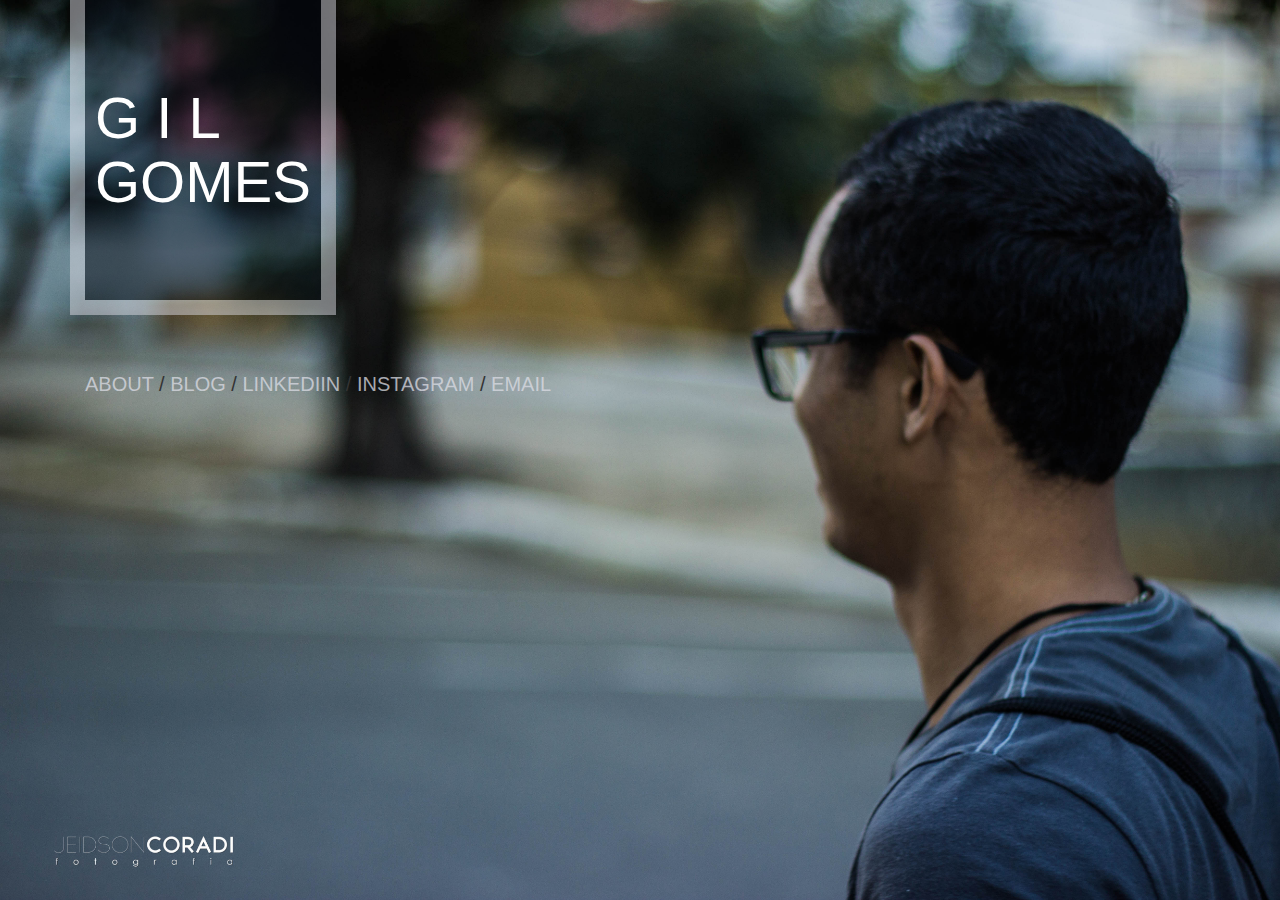
==== index.html @ 55b46afb "gilgomes.com.br" ====
<!DOCTYPE html>
<html>
<head>
  <title></title>
  <link href="https://maxcdn.bootstrapcdn.com/bootstrap/3.3.6/css/bootstrap.min.css" rel="stylesheet" />
  <link rel="stylesheet" type="text/css" href="stylish.css">

  <style type="text/css">
    .header {
      display: table;
      position: relative;
      width: 100%;
      height: 100%;
      background: url('bg.jpg') no-repeat center center scroll;
      -webkit-background-size: cover;
      -moz-background-size: cover;
      background-size: cover;
      -o-background-size: cover;
    }
  </style>
</head>
<body class="header">
  <div class="container">
    <div class="col-sm-6">
      <header>
        <div class="background white-shadow">
          <h2 class="title">
            G I L<br />
            GOMES
          </h2>
        </div>
      </header>
      <section class="links">
        <span><a href="about.html">ABOUT</a></span> / <span><a href="http://blog.gilgomes.com.br">BLOG</a></span> / <span><a href="https://br.linkedin.com/in/gilgomes
">LINKEDIIN</a></span> / <span><a href="https://www.instagram.com/gilgomesp/">INSTAGRAM</a></span> / <span><a href="mailto:gilgomesp@gmail.com">EMAIL</a></span>
      </section>
    </div>
  </div>
</body>
</html>
---- stylish.css ----
html, body {
    font-family: "Source Sans Pro","Helvetica Neue",Helvetica,Arial,sans-serif;
    width: 100%;
    height: 100%;
}

h2.title{
  font-family: 14px "Lato", "Helvetica", "Arial", sans-serif;
  font-size: 58px;
  text-transform: uppercase;
  display: initial;
  color: #FFFFFF;
}

.background{
  background: rgba(5, 10, 20, 0.5);
  padding: 0 10px;
  font-weight: 100;
  display: table-cell;
  vertical-align: middle;
  height: 300px;
}

.white-shadow{
  -webkit-box-shadow: 0 0 0 15px rgba(219, 220, 228, 0.5);
  -moz-box-shadow: 0 0 0 15px rgba(219, 220, 228, 0.5);
  -o-box-shadow: 0 0 0 15px rgba(219, 220, 228, 0.5);
  box-shadow: 0 0 0 15px rgba(219, 220, 228, 0.5);
}

.black-shadow{
  -webkit-box-shadow: 0 0 0 15px rgba(0, 0, 0, 0.5);
  -moz-box-shadow: 0 0 0 15px rgba(0, 0, 0, 0.5);
  -o-box-shadow: 0 0 0 15px rgba(0, 0, 0, 0.5);
  box-shadow: 0 0 0 15px rgba(0, 0, 0, 0.5);
}

.links{
  margin-top: 70px;
  font-size:20px;
}

.links span{
    color: rgba(219, 220, 228, 0.75);
}

.links a{
  color: rgba(219, 220, 228, 0.75);
}

.about{
  color: #FFF;
  font-size: 18px;
  line-height: 32px;
  padding: 23px;
}
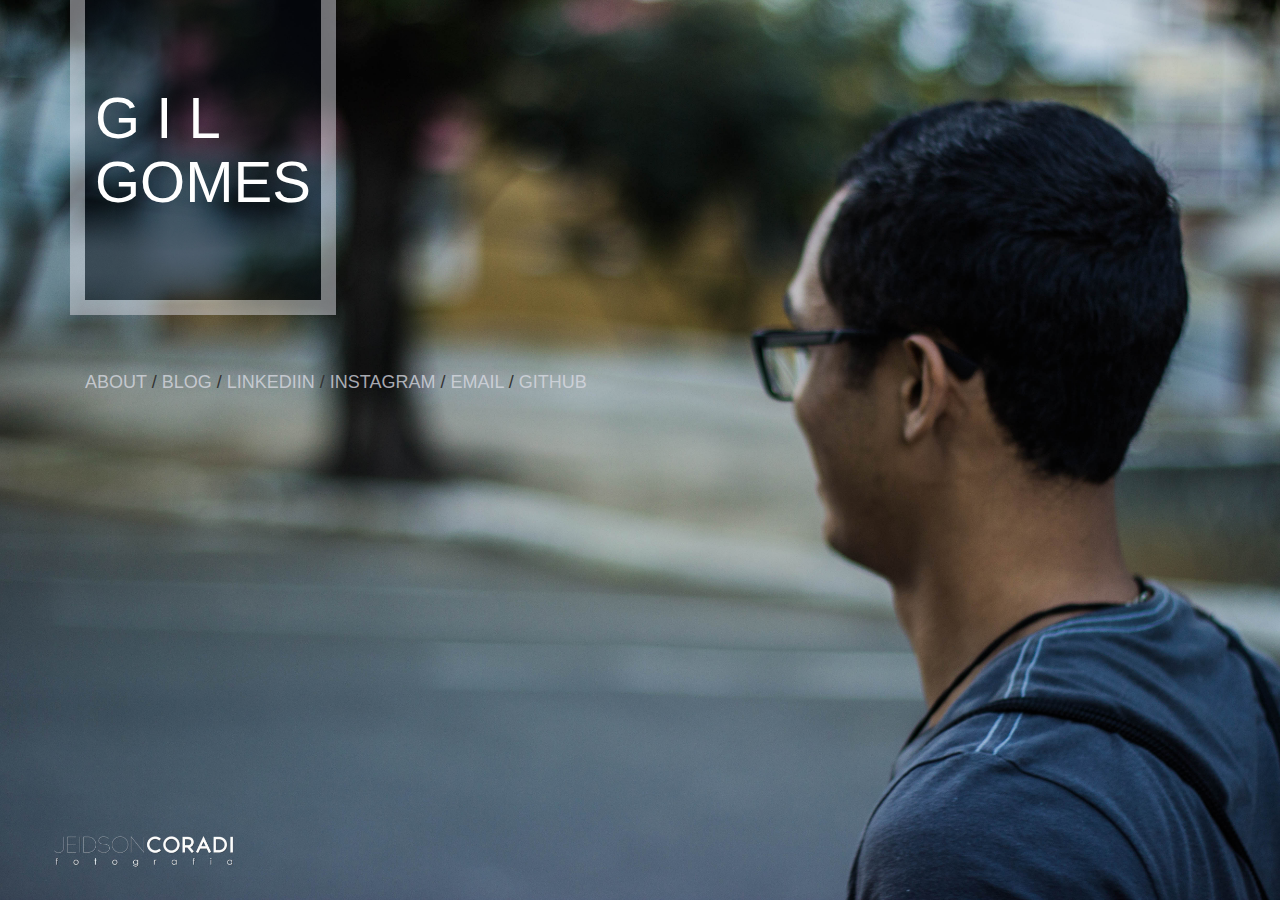
==== commit b3e8d63b: "github link and reduced bio" ====
--- a/index.html
+++ b/index.html
@@ -31,8 +31,8 @@
         </div>
       </header>
       <section class="links">
-        <span><a href="about.html">ABOUT</a></span> / <span><a href="http://blog.gilgomes.com.br">BLOG</a></span> / <span><a href="https://br.linkedin.com/in/gilgomes
-">LINKEDIIN</a></span> / <span><a href="https://www.instagram.com/gilgomesp/">INSTAGRAM</a></span> / <span><a href="mailto:gilgomesp@gmail.com">EMAIL</a></span>
+        <span><a href="about">ABOUT</a></span> / <span><a href="http://blog.gilgomes.com.br">BLOG</a></span> / <span><a href="https://br.linkedin.com/in/gilgomes
+">LINKEDIIN</a></span> / <span><a href="https://www.instagram.com/gilgomesp/">INSTAGRAM</a></span> / <span><a href="mailto:gilgomesp@gmail.com">EMAIL</a></span> / <span><a href="https://github.com/gil27">GITHUB</a></span>
       </section>
     </div>
   </div>
--- a/stylish.css
+++ b/stylish.css
@@ -37,7 +37,7 @@
 
 .links{
   margin-top: 70px;
-  font-size:20px;
+  font-size: 18px;
 }
 
 .links span{
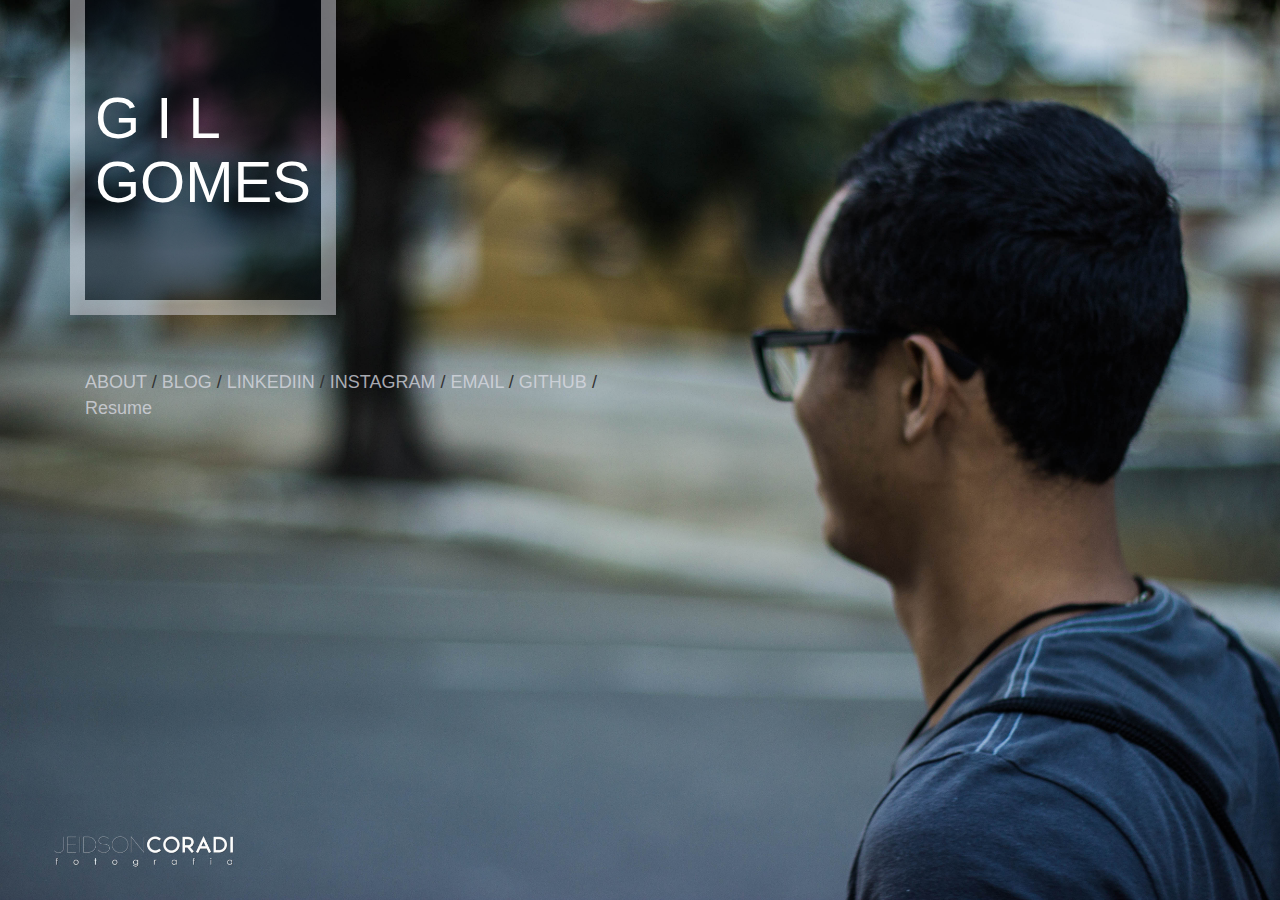
==== commit 34065754: "adding resume" ====
--- a/index.html
+++ b/index.html
@@ -32,8 +32,8 @@
       </header>
       <section class="links">
         <span><a href="about">ABOUT</a></span> / <span><a href="http://blog.gilgomes.com.br">BLOG</a></span> / <span><a href="https://br.linkedin.com/in/gilgomes
-">LINKEDIIN</a></span> / <span><a href="https://www.instagram.com/gilgomesp/">INSTAGRAM</a></span> / <span><a href="mailto:gilgomesp@gmail.com">EMAIL</a></span> / <span><a href="https://github.com/gil27">GITHUB</a></span>
-      </section>
+">LINKEDIIN</a></span> / <span><a href="https://www.instagram.com/gilgomesp/">INSTAGRAM</a></span> / <span><a href="mailto:gilgomesp@gmail.com">EMAIL</a></span> / <span><a href="https://github.com/gil27">GITHUB</a></span> / <span><a href="https://www.dropbox.com/s/hue1uqfvplnks9o/resume-en-site.pdf?dl=0">Resume</a></span>
+</section>
     </div>
   </div>
 </body>
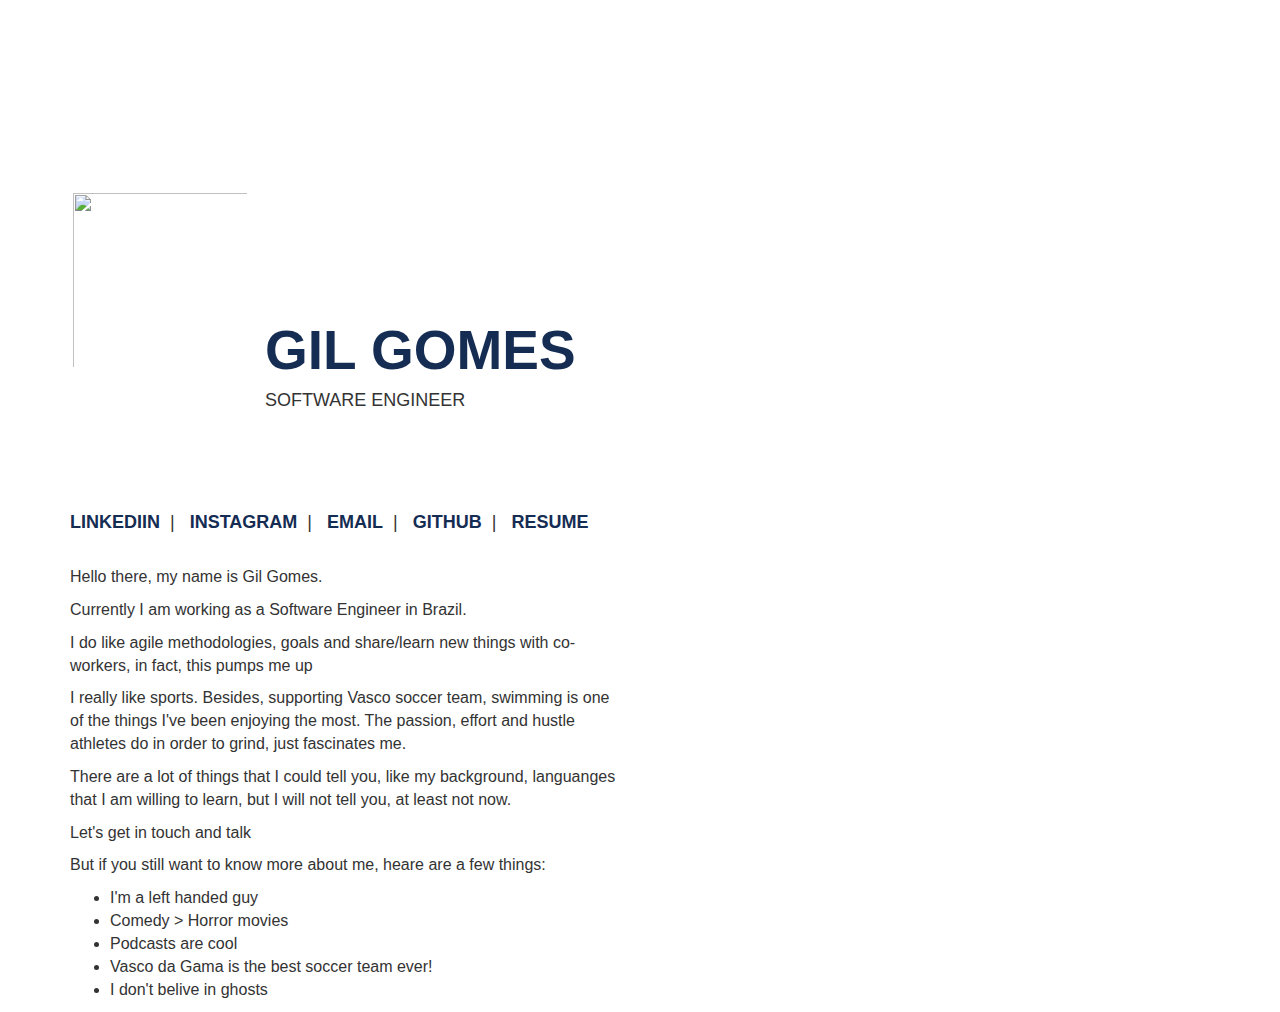
==== commit d55613b8: "eu" ====
--- a/index.html
+++ b/index.html
@@ -1,39 +1,139 @@
-<!DOCTYPE html>
+<!DOCTYPE html PUBLIC "-//W3C//DTD XHTML 1.0 Strict//EN" "http://www.w3.org/TR/xhtml1/DTD/xhtml1-strict.dtd">
 <html>
 <head>
+  <meta http-equiv="Content-Type" content="text/html; charset=UTF-8">
+
+  <meta name="viewport" content="width=device-width,initial-scale=1">
+
+  <meta http-equiv="X-UA-Compatible" content="IE=edge">
+  <meta name="viewport" content="width=device-width, initial-scale=1">
+  <meta name="description" content="">
+  <meta name="author" content="">
+ 
   <title></title>
   <link href="https://maxcdn.bootstrapcdn.com/bootstrap/3.3.6/css/bootstrap.min.css" rel="stylesheet" />
   <link rel="stylesheet" type="text/css" href="stylish.css">
 
   <style type="text/css">
+    body { font-size: 16px }
     .header {
       display: table;
       position: relative;
       width: 100%;
-      height: 100%;
-      background: url('bg.jpg') no-repeat center center scroll;
+      height: 300px;
+      background: url('header.jpeg') no-repeat center center scroll;
       -webkit-background-size: cover;
       -moz-background-size: cover;
       background-size: cover;
       -o-background-size: cover;
     }
+
+    .head {
+      width: 200px;
+      height: 200px;
+      margin-top: -110px;
+      position: absolute;
+    }
+
+    .box {
+      border: 3px solid white;
+      height: 180px;
+      width: 180px;
+    }
+
+    h1 {
+      font-size: 55px;
+      font-weight: 900;
+      color: #152c53;
+      text-transform: uppercase;
+      max-width: 480px;
+    }
+
+    h4.name {
+      text-transform: uppercase;
+    }
+
+    .name {
+      font-family: "HelveticaNeueW01-77BdCn_692722", "Helvetica Neue", Helvetica, Arial, sans-serif;
+    }
+
+    .links {
+      font-size: 18px;
+      margin-top: 90px;
+      margin-bottom: 30px;
+    }
+
+
+a {
+    color: #152c53;
+    text-decoration: none;
+    font-weight: bold;
+}
+
+.margin-xs{
+  margin-top:100px;
+  margin-bottom: -67px;
+}
+
   </style>
 </head>
-<body class="header">
+
+<body class="">
+  <header class="header"></header>
+  
   <div class="container">
-    <div class="col-sm-6">
-      <header>
-        <div class="background white-shadow">
-          <h2 class="title">
-            G I L<br />
-            GOMES
-          </h2>
-        </div>
-      </header>
-      <section class="links">
-        <span><a href="about">ABOUT</a></span> / <span><a href="http://blog.gilgomes.com.br">BLOG</a></span> / <span><a href="https://br.linkedin.com/in/gilgomes
-">LINKEDIIN</a></span> / <span><a href="https://www.instagram.com/gilgomesp/">INSTAGRAM</a></span> / <span><a href="mailto:gilgomesp@gmail.com">EMAIL</a></span> / <span><a href="https://github.com/gil27">GITHUB</a></span> / <span><a href="https://www.dropbox.com/s/hue1uqfvplnks9o/resume-en-site.pdf?dl=0">Resume</a></span>
-</section>
+
+    <div class="row">
+      <div class="col-lg-2">
+        <img src="eu.jpg" class="head box" />
+      </div>
+
+      <div class="col-lg-10 hidden-xs">
+        <h1 class="name">GIL GOMES</h1>
+        <h4 class="name">Software Engineer</h4>
+      </div>
+    </div>
+
+    <div class="row">
+      <div class="col-lg-10 visible-xs margin-xs">
+        <h4 class="name">GIL GOMES</h1>
+        <h4 class="name">Software Engineer</h4>
+      </div>
+    </div>
+  
+    <div class="row">
+      <div class="links col-lg-12">
+        <span><a href="https://br.linkedin.com/in/gilgomes">LINKEDIIN</a></span>&nbsp;&nbsp;|&nbsp;&nbsp;
+        <span><a href="https://www.instagram.com/gilgomesp/">INSTAGRAM</a></span>&nbsp;&nbsp;|&nbsp;&nbsp;
+        <span><a href="mailto:gilgomesp@gmail.com">EMAIL</a></span>&nbsp;&nbsp;|&nbsp;&nbsp;
+        <span><a href="https://github.com/gil27">GITHUB</a></span>&nbsp;&nbsp;|&nbsp;&nbsp;
+        <span><a href="https://www.dropbox.com/s/hue1uqfvplnks9o/resume-en-site.pdf?dl=0">RESUME</a></span>
+      </div>
+    </div>
+
+    <div class="row">
+      <div class="col-lg-6 col-sm-12">
+        <p>Hello there, my name is Gil Gomes.</p>
+        <p>Currently I am working as a Software Engineer in Brazil.</p>
+        <p>I do like agile methodologies, goals and share/learn new things with co-workers, in fact, this pumps me up</p>
+        <p></p>
+
+        <p>I really like sports. Besides, supporting Vasco soccer team, swimming is one of the things I've been enjoying the most. The passion, effort and hustle athletes do in order to grind, just fascinates me.</p>
+
+        <p>There are a lot of things that I could tell you, like my background, languanges that I am willing to learn, but I will not tell you, at least not now.</p>
+        <p>Let's get in touch and talk</p>
+
+        <p>
+          But if you still want to know more about me, heare are a few things:
+          <ul>
+            <li>I'm a left handed guy</li>
+            <li>Comedy > Horror movies</li>
+            <li>Podcasts are cool</li>
+            <li>Vasco da Gama is the best soccer team ever!</li>
+            <li>I don't belive in ghosts</li>
+          </ul>
+        </p>
+      </div>
     </div>
   </div>
 </body>
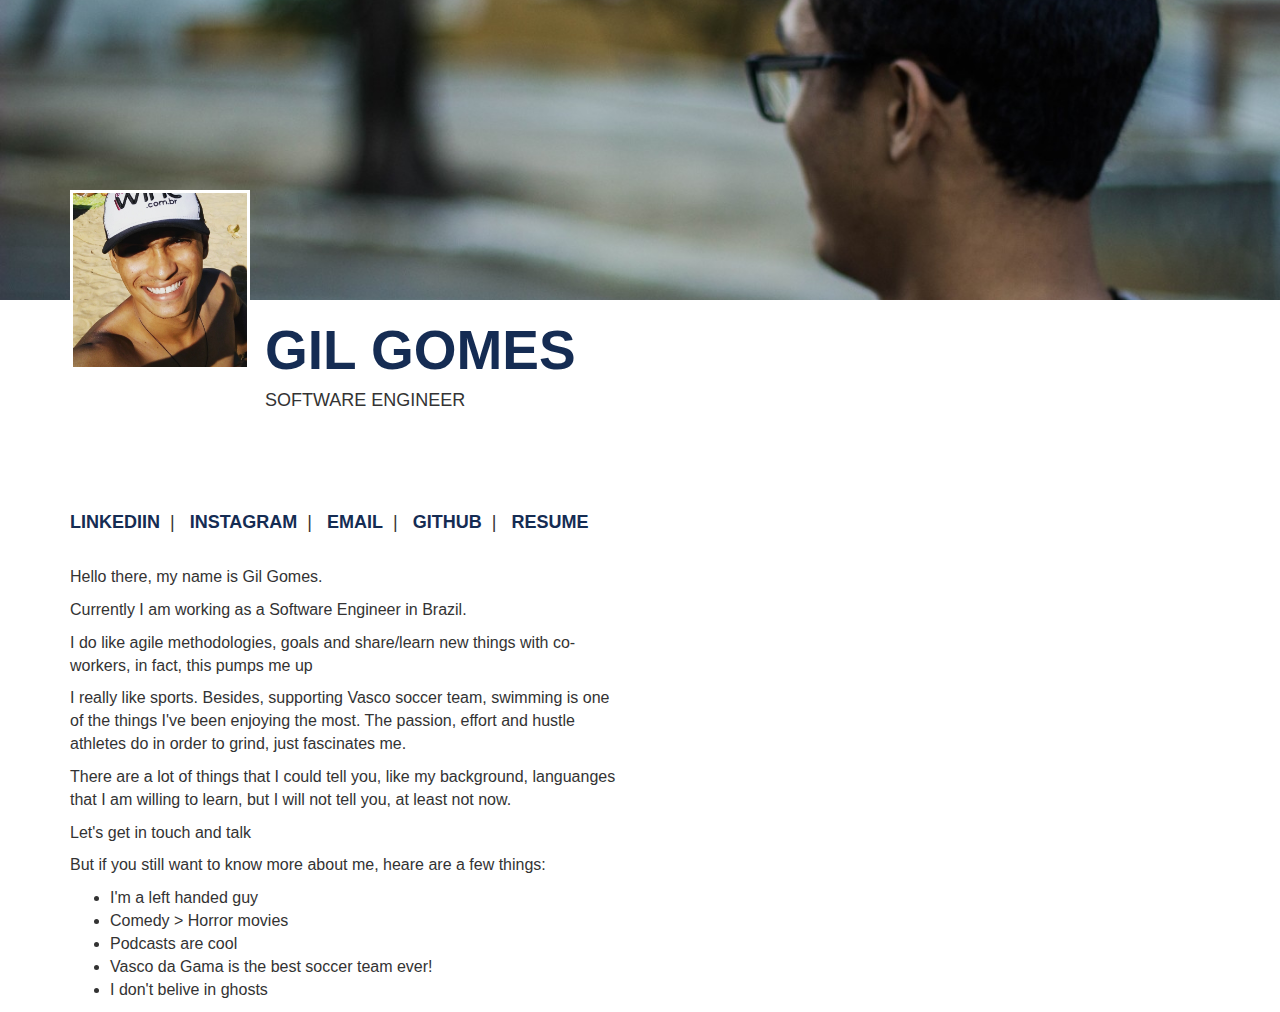
==== commit 3ba49eac: "removing broken link" ====
--- a/index.html
+++ b/index.html
@@ -7,12 +7,11 @@
 
   <meta http-equiv="X-UA-Compatible" content="IE=edge">
   <meta name="viewport" content="width=device-width, initial-scale=1">
-  <meta name="description" content="">
-  <meta name="author" content="">
+  <meta name="description" content="Personal Website">
+  <meta name="author" content="Gil Gomes">
  
-  <title></title>
+  <title>Gil Gomes</title>
   <link href="https://maxcdn.bootstrapcdn.com/bootstrap/3.3.6/css/bootstrap.min.css" rel="stylesheet" />
-  <link rel="stylesheet" type="text/css" href="stylish.css">
 
   <style type="text/css">
     body { font-size: 16px }
@@ -64,17 +63,16 @@
     }
 
 
-a {
-    color: #152c53;
-    text-decoration: none;
-    font-weight: bold;
-}
+    a {
+        color: #152c53;
+        text-decoration: none;
+        font-weight: bold;
+    }
 
-.margin-xs{
-  margin-top:100px;
-  margin-bottom: -67px;
-}
-
+    .margin-xs{
+      margin-top:100px;
+      margin-bottom: -67px;
+    }
   </style>
 </head>
 
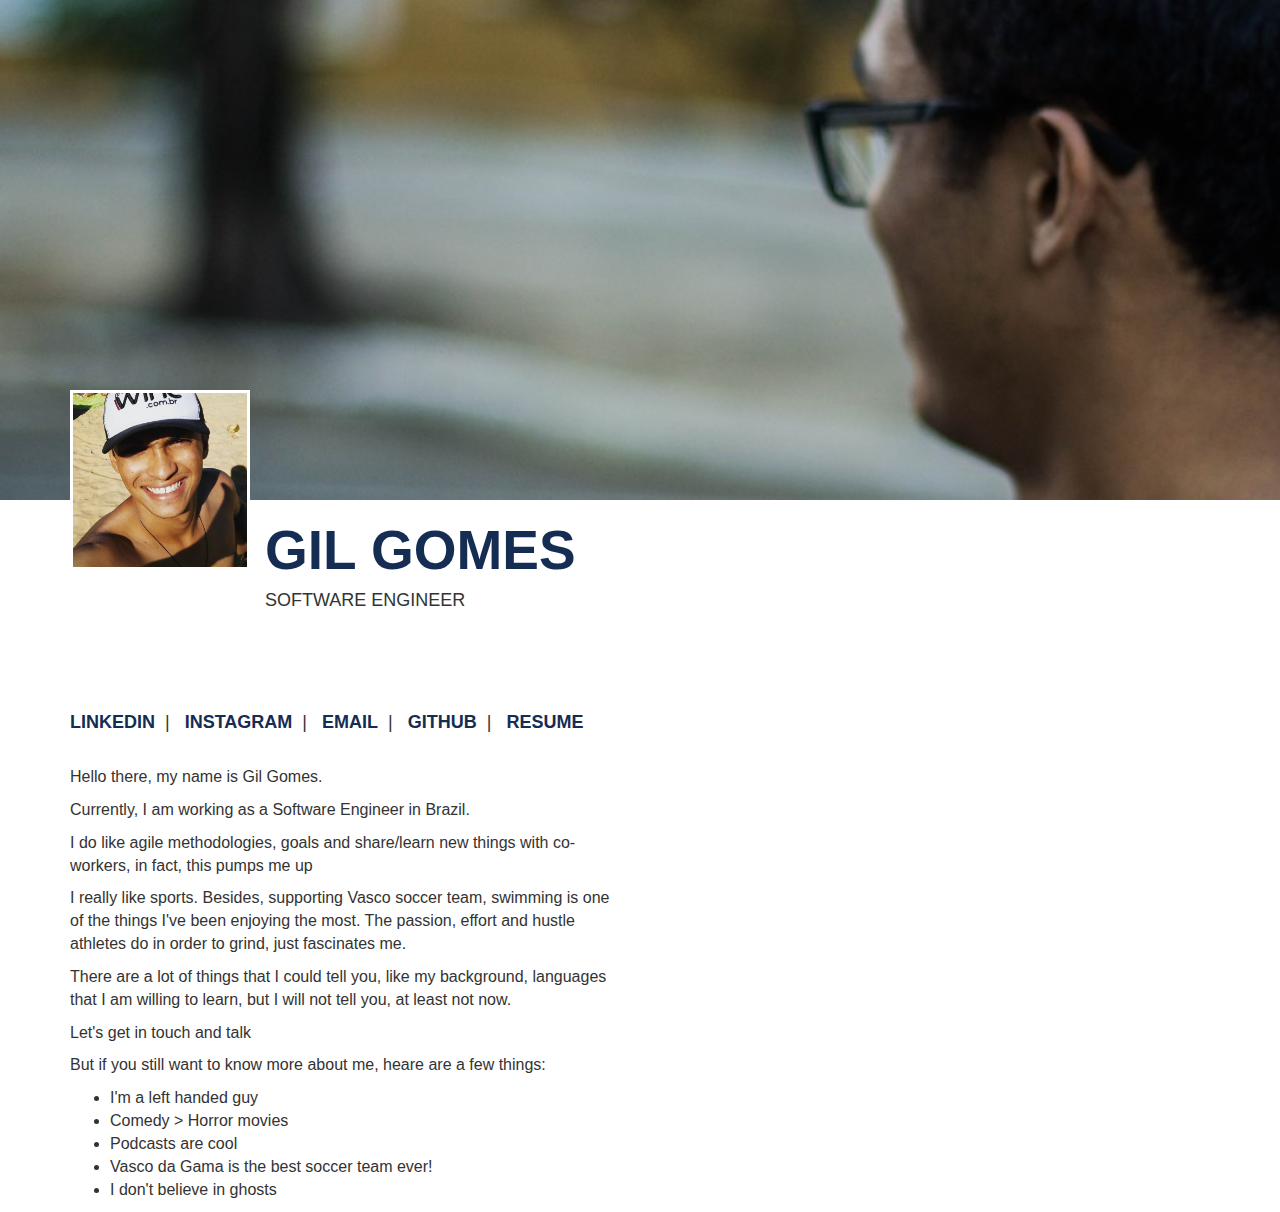
==== commit fc4df315: "rollback" ====
--- a/index.html
+++ b/index.html
@@ -9,7 +9,7 @@
   <meta name="viewport" content="width=device-width, initial-scale=1">
   <meta name="description" content="Personal Website">
   <meta name="author" content="Gil Gomes">
- 
+
   <title>Gil Gomes</title>
   <link href="https://maxcdn.bootstrapcdn.com/bootstrap/3.3.6/css/bootstrap.min.css" rel="stylesheet" />
 
@@ -19,8 +19,8 @@
       display: table;
       position: relative;
       width: 100%;
-      height: 300px;
-      background: url('header.jpeg') no-repeat center center scroll;
+      height: 500px;
+      background: url('header2.jpeg') no-repeat center center scroll;
       -webkit-background-size: cover;
       -moz-background-size: cover;
       background-size: cover;
@@ -29,7 +29,7 @@
 
     .head {
       width: 200px;
-      height: 200px;
+      height: 150px;
       margin-top: -110px;
       position: absolute;
     }
@@ -78,12 +78,12 @@
 
 <body class="">
   <header class="header"></header>
-  
+
   <div class="container">
 
     <div class="row">
       <div class="col-lg-2">
-        <img src="eu.jpg" class="head box" />
+        <img src="eu2.jpg" class="head box" />
       </div>
 
       <div class="col-lg-10 hidden-xs">
@@ -98,10 +98,10 @@
         <h4 class="name">Software Engineer</h4>
       </div>
     </div>
-  
+
     <div class="row">
       <div class="links col-lg-12">
-        <span><a href="https://br.linkedin.com/in/gilgomes">LINKEDIIN</a></span>&nbsp;&nbsp;|&nbsp;&nbsp;
+        <span><a href="https://br.linkedin.com/in/gilgomes">LINKEDIN</a></span>&nbsp;&nbsp;|&nbsp;&nbsp;
         <span><a href="https://www.instagram.com/gilgomesp/">INSTAGRAM</a></span>&nbsp;&nbsp;|&nbsp;&nbsp;
         <span><a href="mailto:gilgomesp@gmail.com">EMAIL</a></span>&nbsp;&nbsp;|&nbsp;&nbsp;
         <span><a href="https://github.com/gil27">GITHUB</a></span>&nbsp;&nbsp;|&nbsp;&nbsp;
@@ -112,13 +112,13 @@
     <div class="row">
       <div class="col-lg-6 col-sm-12">
         <p>Hello there, my name is Gil Gomes.</p>
-        <p>Currently I am working as a Software Engineer in Brazil.</p>
+        <p>Currently, I am working as a Software Engineer in Brazil.</p>
         <p>I do like agile methodologies, goals and share/learn new things with co-workers, in fact, this pumps me up</p>
         <p></p>
 
         <p>I really like sports. Besides, supporting Vasco soccer team, swimming is one of the things I've been enjoying the most. The passion, effort and hustle athletes do in order to grind, just fascinates me.</p>
 
-        <p>There are a lot of things that I could tell you, like my background, languanges that I am willing to learn, but I will not tell you, at least not now.</p>
+        <p>There are a lot of things that I could tell you, like my background, languages that I am willing to learn, but I will not tell you, at least not now.</p>
         <p>Let's get in touch and talk</p>
 
         <p>
@@ -128,7 +128,7 @@
             <li>Comedy > Horror movies</li>
             <li>Podcasts are cool</li>
             <li>Vasco da Gama is the best soccer team ever!</li>
-            <li>I don't belive in ghosts</li>
+            <li>I don't believe in ghosts</li>
           </ul>
         </p>
       </div>
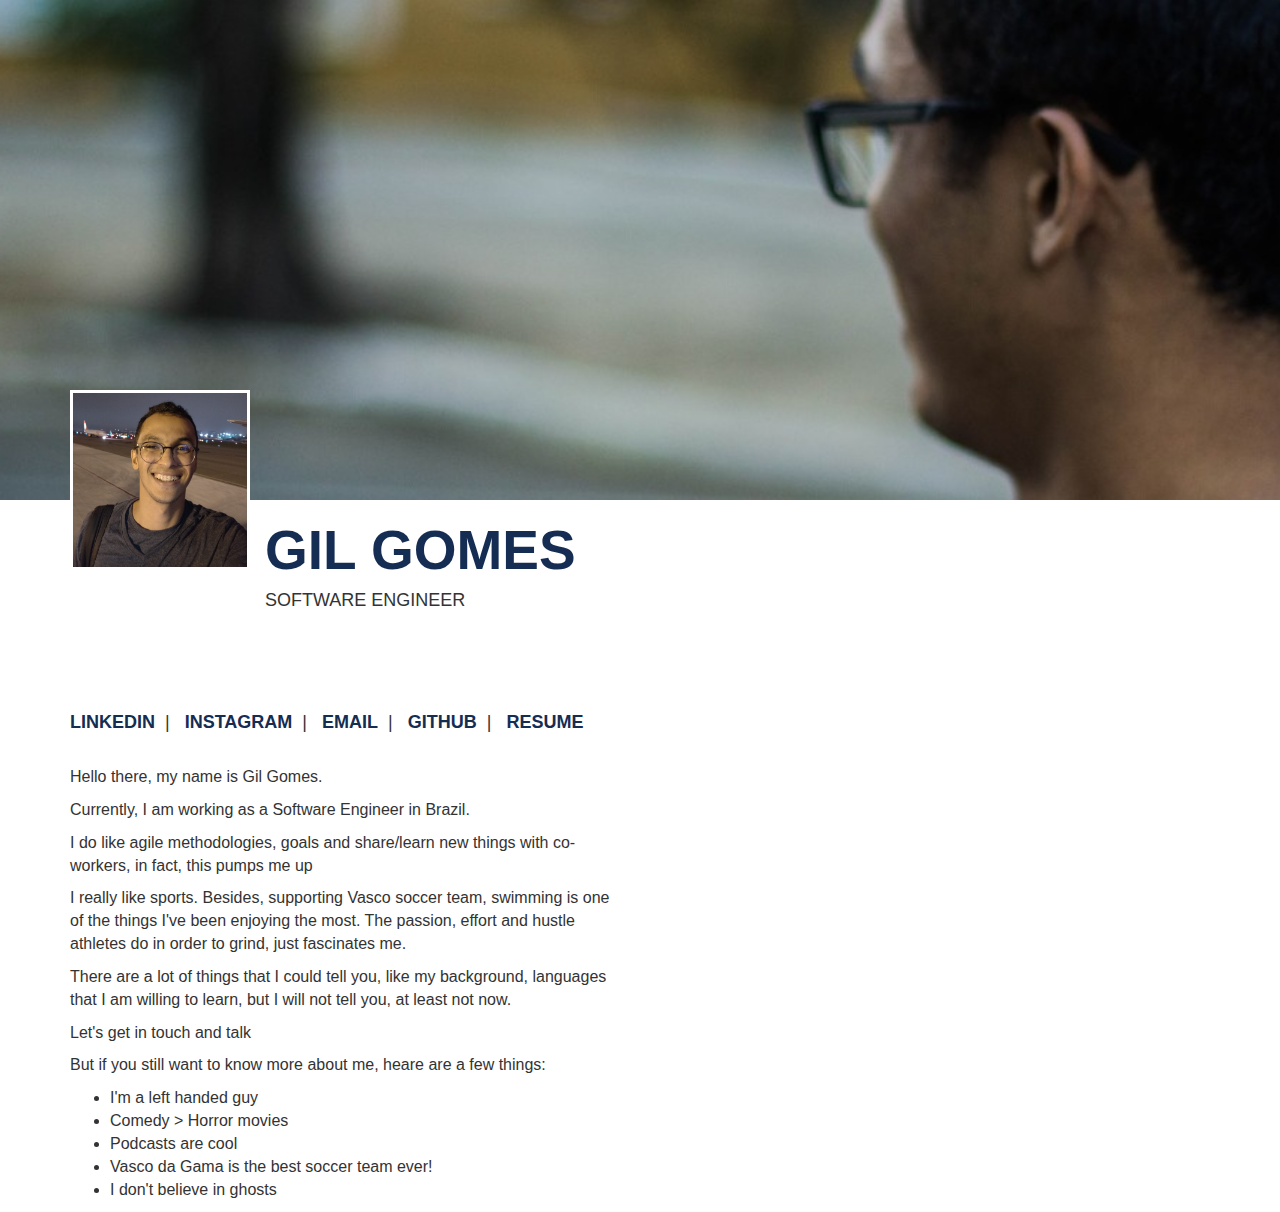
==== commit 9ce42cb9: "Nova foto" ====
--- a/index.html
+++ b/index.html
@@ -83,7 +83,7 @@
 
     <div class="row">
       <div class="col-lg-2">
-        <img src="eu2.jpg" class="head box" />
+        <img src="eu2.jpeg" class="head box" />
       </div>
 
       <div class="col-lg-10 hidden-xs">
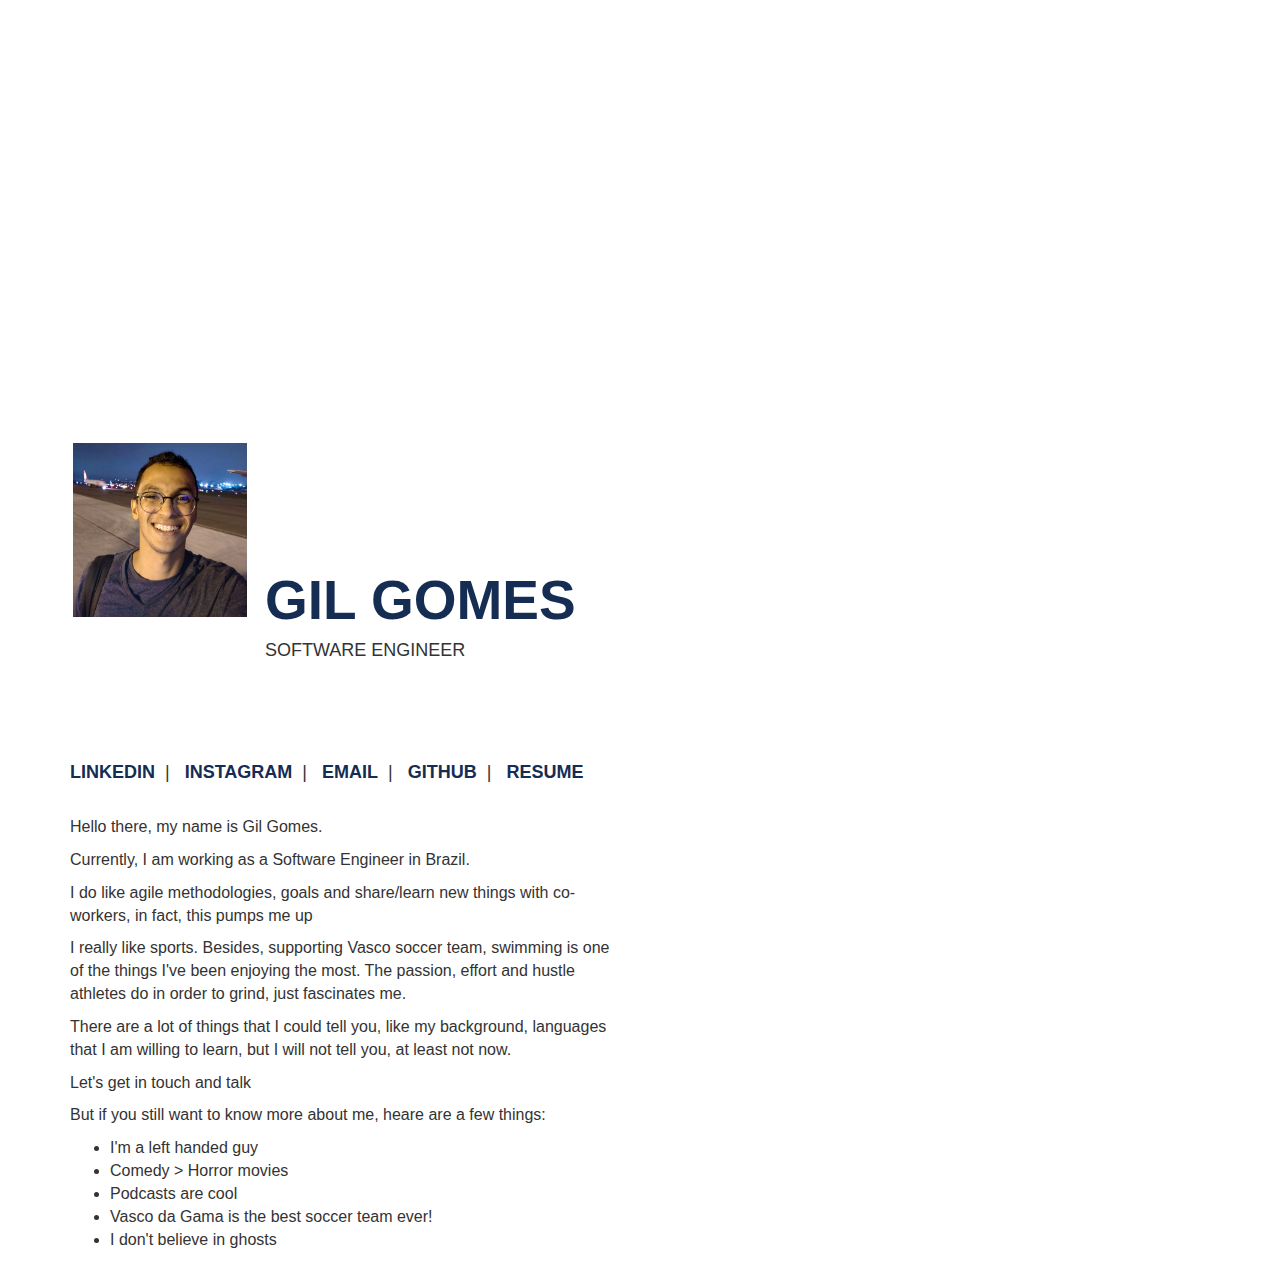
==== commit 75d19eca: "new header" ====
--- a/index.html
+++ b/index.html
@@ -19,8 +19,8 @@
       display: table;
       position: relative;
       width: 100%;
-      height: 500px;
-      background: url('header2.jpeg') no-repeat center center scroll;
+      height: 550px;
+      background: url('header3.jpg') no-repeat center center scroll;
       -webkit-background-size: cover;
       -moz-background-size: cover;
       background-size: cover;
@@ -83,7 +83,7 @@
 
     <div class="row">
       <div class="col-lg-2">
-        <img src="eu2.jpeg" class="head box" />
+        <img src="eu2.jpg" class="head box" />
       </div>
 
       <div class="col-lg-10 hidden-xs">
